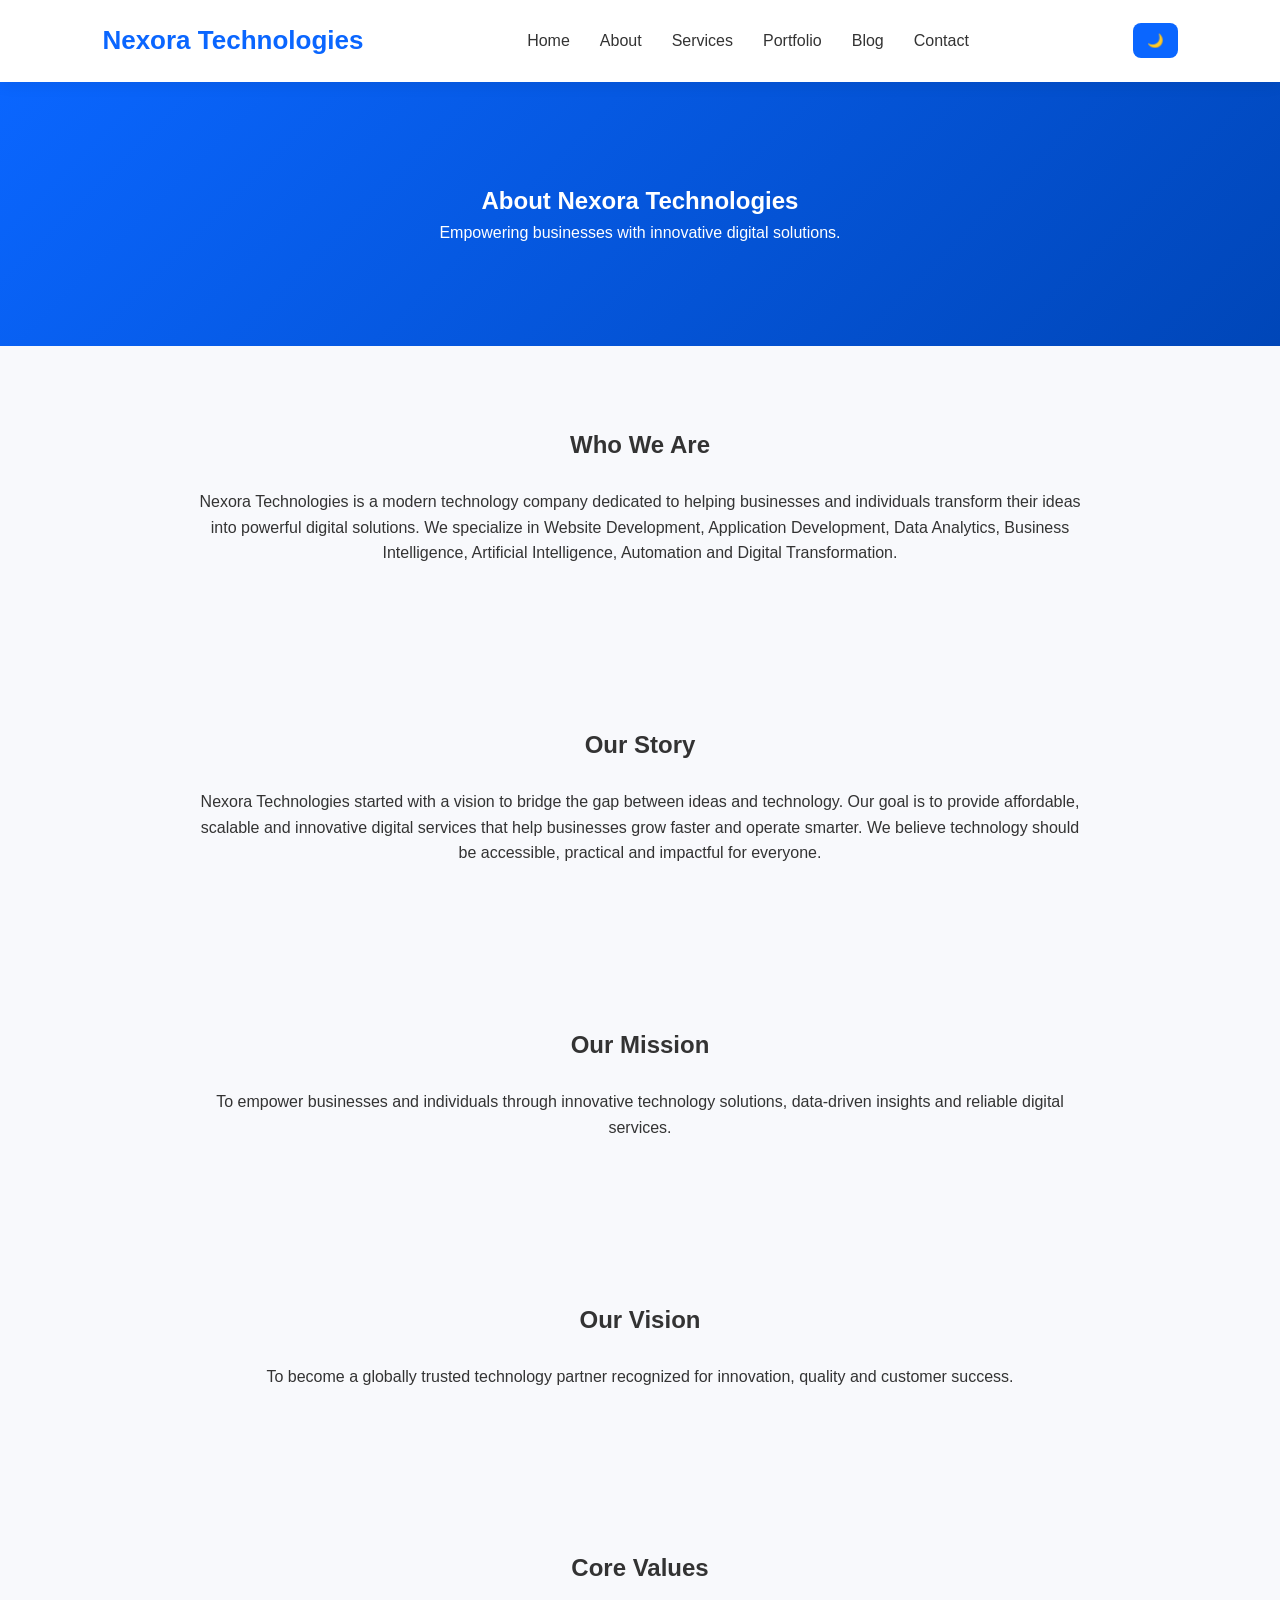
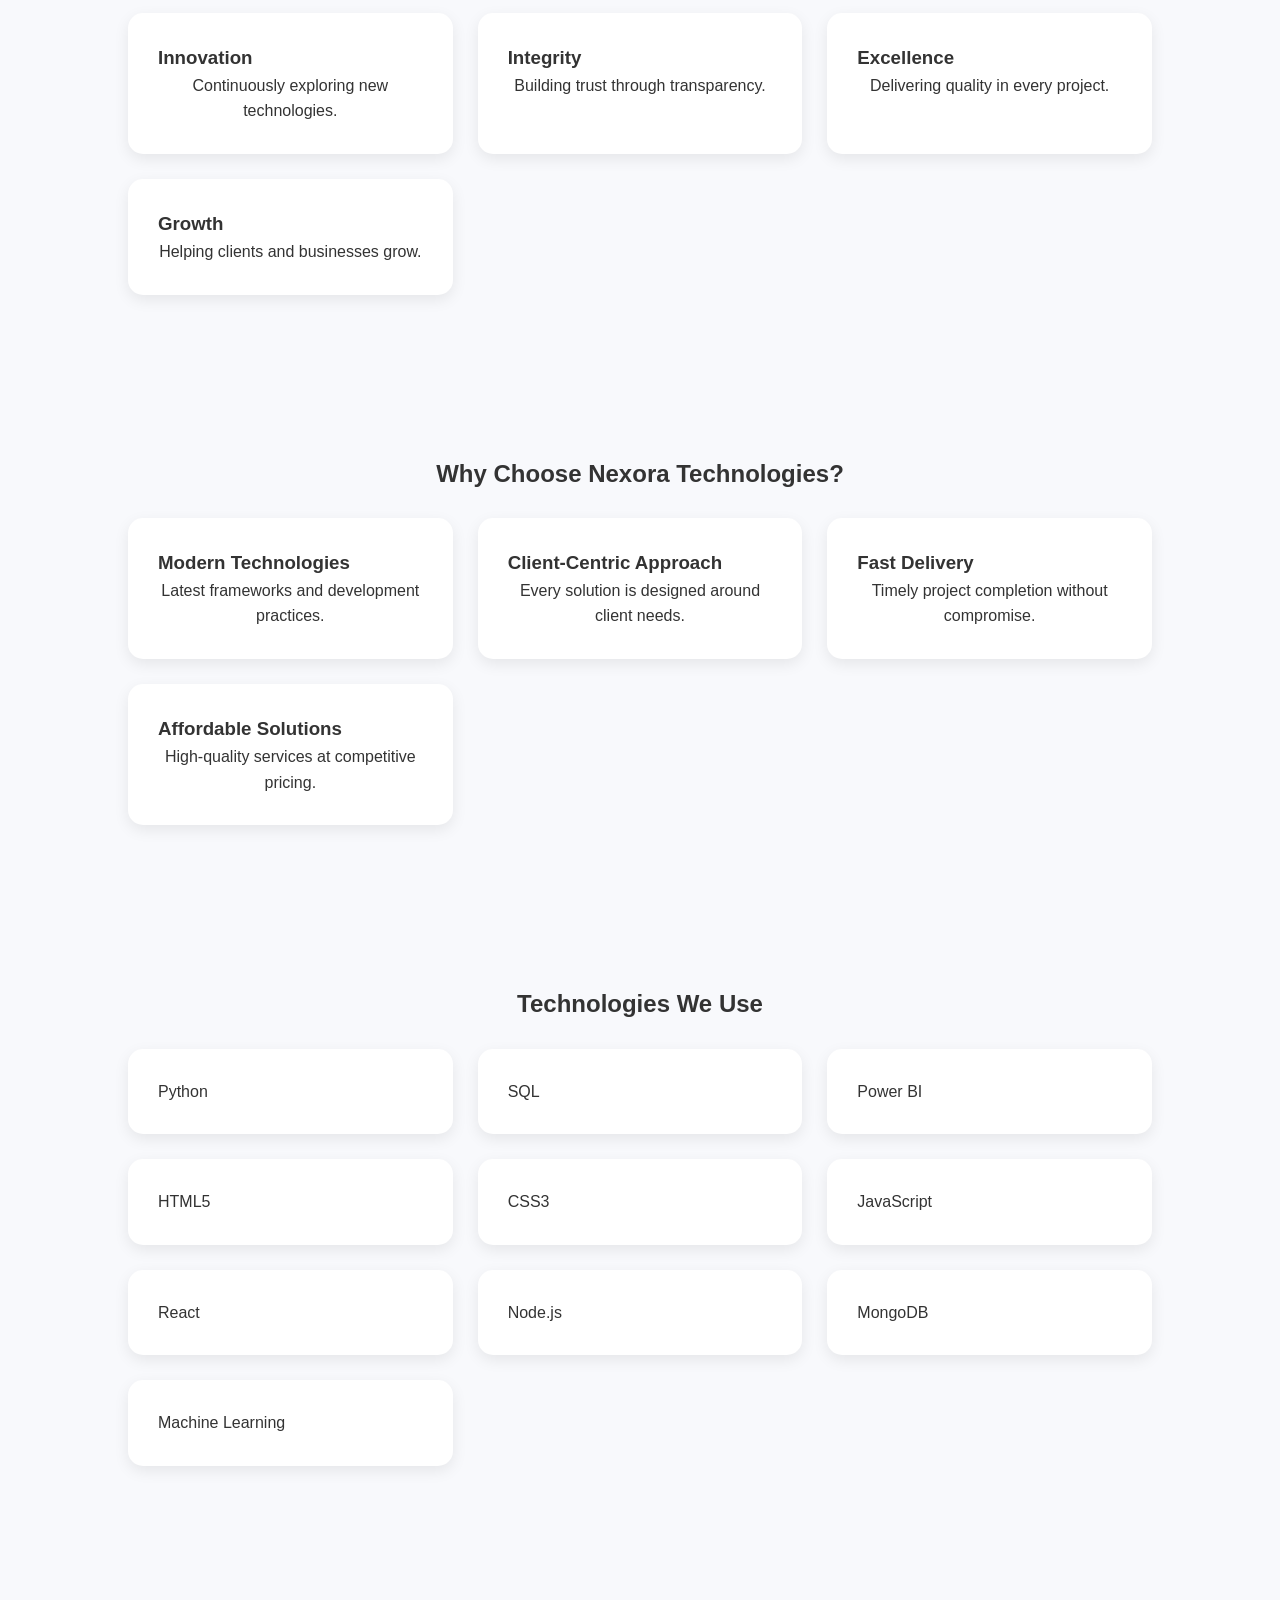
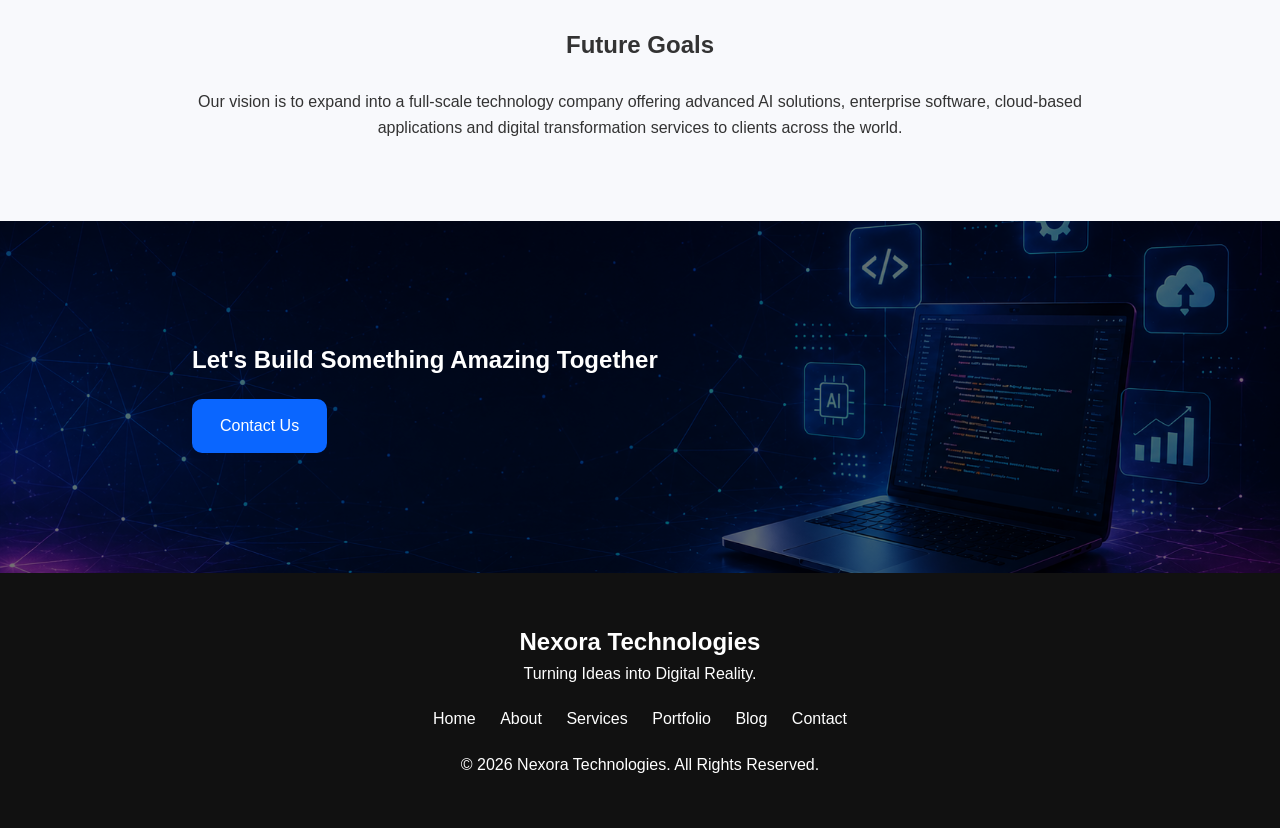
==== about.html @ b654d01b "Initial commit" ====
<!DOCTYPE html>
<html lang="en">

<head>

    <meta charset="UTF-8">

    <meta name="viewport"
        content="width=device-width, initial-scale=1.0">

    <title>
        About Us | Nexora Technologies
    </title>

    <link rel="stylesheet"
        href="style.css">

</head>

<body>

    <!-- HEADER -->

    <header>

        <nav class="navbar">

            <div class="logo">

                <a href="index.html">

                    Nexora Technologies

                </a>

            </div>

            <div class="menu-toggle"
                id="menu-toggle">

                ☰

            </div>

            <ul class="nav-links"
                id="nav-links">

                <li><a href="index.html">Home</a></li>

                <li><a href="about.html">About</a></li>

                <li><a href="services.html">Services</a></li>

                <li><a href="portfolio.html">Portfolio</a></li>

                <li><a href="blog.html">Blog</a></li>

                <li><a href="contact.html">Contact</a></li>

            </ul>

            <button id="dark-mode-toggle">

                🌙

            </button>

        </nav>

    </header>

    <!-- PAGE HERO -->

    <section class="page-hero">

        <h1>

            About Nexora Technologies

        </h1>

        <p>

            Empowering businesses with innovative digital solutions.

        </p>

    </section>

    <!-- WHO WE ARE -->

    <section class="about-section">

        <h2>

            Who We Are

        </h2>

        <p>

            Nexora Technologies is a modern technology company dedicated
            to helping businesses and individuals transform their ideas
            into powerful digital solutions.

            We specialize in Website Development,
            Application Development,
            Data Analytics,
            Business Intelligence,
            Artificial Intelligence,
            Automation and Digital Transformation.

        </p>

    </section>

    <!-- OUR STORY -->

    <section class="about-section">

        <h2>

            Our Story

        </h2>

        <p>

            Nexora Technologies started with a vision to bridge the gap
            between ideas and technology.

            Our goal is to provide affordable,
            scalable and innovative digital services
            that help businesses grow faster
            and operate smarter.

            We believe technology should be accessible,
            practical and impactful for everyone.

        </p>

    </section>

    <!-- MISSION -->

    <section class="about-section">

        <h2>

            Our Mission

        </h2>

        <p>

            To empower businesses and individuals through
            innovative technology solutions,
            data-driven insights and reliable digital services.

        </p>

    </section>

    <!-- VISION -->

    <section class="about-section">

        <h2>

            Our Vision

        </h2>

        <p>

            To become a globally trusted technology partner
            recognized for innovation,
            quality and customer success.

        </p>

    </section>

    <!-- CORE VALUES -->

    <section class="about-section">

        <h2>

            Core Values

        </h2>

        <div class="card-container">

            <div class="card">

                <h3>Innovation</h3>

                <p>
                    Continuously exploring new technologies.
                </p>

            </div>

            <div class="card">

                <h3>Integrity</h3>

                <p>
                    Building trust through transparency.
                </p>

            </div>

            <div class="card">

                <h3>Excellence</h3>

                <p>
                    Delivering quality in every project.
                </p>

            </div>

            <div class="card">

                <h3>Growth</h3>

                <p>
                    Helping clients and businesses grow.
                </p>

            </div>

        </div>

    </section>

    <!-- WHY CHOOSE US -->

    <section class="about-section">

        <h2>

            Why Choose Nexora Technologies?

        </h2>

        <div class="card-container">

            <div class="card">

                <h3>

                    Modern Technologies

                </h3>

                <p>

                    Latest frameworks and development practices.

                </p>

            </div>

            <div class="card">

                <h3>

                    Client-Centric Approach

                </h3>

                <p>

                    Every solution is designed around client needs.

                </p>

            </div>

            <div class="card">

                <h3>

                    Fast Delivery

                </h3>

                <p>

                    Timely project completion without compromise.

                </p>

            </div>

            <div class="card">

                <h3>

                    Affordable Solutions

                </h3>

                <p>

                    High-quality services at competitive pricing.

                </p>

            </div>

        </div>

    </section>

    <!-- TECHNOLOGIES -->

    <section class="about-section">

        <h2>

            Technologies We Use

        </h2>

        <div class="card-container">

            <div class="card">Python</div>

            <div class="card">SQL</div>

            <div class="card">Power BI</div>

            <div class="card">HTML5</div>

            <div class="card">CSS3</div>

            <div class="card">JavaScript</div>

            <div class="card">React</div>

            <div class="card">Node.js</div>

            <div class="card">MongoDB</div>

            <div class="card">Machine Learning</div>

        </div>

    </section>

    <!-- FUTURE GOAL -->

    <section class="about-section">

        <h2>

            Future Goals

        </h2>

        <p>

            Our vision is to expand into a full-scale technology company
            offering advanced AI solutions,
            enterprise software,
            cloud-based applications
            and digital transformation services
            to clients across the world.

        </p>

    </section>

    <!-- CTA -->

    <section class="cta">

        <h2>

            Let's Build Something Amazing Together

        </h2>

        <a href="contact.html"
            class="btn">

            Contact Us

        </a>

    </section>

    <!-- FOOTER -->

    <footer>

        <h2>

            Nexora Technologies

        </h2>

        <p>

            Turning Ideas into Digital Reality.

        </p>

        <div class="footer-links">

            <a href="index.html">Home</a>

            <a href="about.html">About</a>

            <a href="services.html">Services</a>

            <a href="portfolio.html">Portfolio</a>

            <a href="blog.html">Blog</a>

            <a href="contact.html">Contact</a>

        </div>

        <p>

            © 2026 Nexora Technologies.
            All Rights Reserved.

        </p>

    </footer>

    <script src="script.js"></script>

</body>

</html>
---- style.css ----
*{
    margin:0;
    padding:0;
    box-sizing:border-box;
}

html{
    scroll-behavior:smooth;
}

body{
    font-family:'Poppins',sans-serif;
    line-height:1.6;
    background:#f8f9fc;
    color:#333;
    overflow-x:hidden;
}

a{
    text-decoration:none;
}

ul{
    list-style:none;
}

img{
    max-width:100%;
    display:block;
}



.navbar{
    display:flex;
    justify-content:space-between;
    align-items:center;
    padding:20px 8%;
    background:#fff;
    position:sticky;
    top:0;
    z-index:1000;
    box-shadow:0 2px 15px rgba(0,0,0,.08);
}

.logo a{
    font-size:26px;
    font-weight:700;
    color:#0A66FF;
}

.nav-links{
    display:flex;
    gap:30px;
}

.nav-links a{
    color:#333;
    font-weight:500;
    transition:.3s;
}

.nav-links a:hover,
.active-link{
    color:#0A66FF;
}

.menu-toggle{
    display:none;
    font-size:28px;
    cursor:pointer;
}

#dark-mode-toggle{
    border:none;
    background:#0A66FF;
    color:white;
    padding:10px 14px;
    border-radius:8px;
    cursor:pointer;
}



.hero{
    min-height:90vh;
    display:flex;
    justify-content:center;
    align-items:center;
    text-align:center;
    padding:60px 10%;
}

.hero-content{
    max-width:800px;
}

.hero h1{
    font-size:60px;
    margin-bottom:20px;
}

.hero h2{
    color:#0A66FF;
    margin-bottom:20px;
}

.hero p{
    font-size:18px;
    margin-bottom:30px;
}

.hero-buttons{
    display:flex;
    gap:15px;
    justify-content:center;
    flex-wrap:wrap;
}




.btn{
    display:inline-block;
    background:#0A66FF;
    color:white;
    padding:14px 28px;
    border-radius:10px;
    transition:.3s;
}

.btn:hover{
    transform:translateY(-4px);
    box-shadow:0 8px 20px rgba(10,102,255,.3);
}

.secondary{
    background:#222;
}



.card-container{
    display:grid;
    grid-template-columns:
    repeat(auto-fit,minmax(280px,1fr));
    gap:25px;
}

.card{
    background:#fff;
    padding:30px;
    border-radius:15px;
    box-shadow:0 5px 15px rgba(0,0,0,.08);
    transition:.3s;
}

.card:hover{
    transform:translateY(-10px);
}



.services-overview,
.services-section{
    padding:90px 10%;
}

.services-overview h2,
.services-section h2{
    text-align:center;
    margin-bottom:50px;
}



.stats{
    padding:80px 10%;
    display:grid;
    grid-template-columns:
    repeat(auto-fit,minmax(200px,1fr));
    gap:20px;
    text-align:center;
}

.stat-box{
    background:#fff;
    padding:30px;
    border-radius:15px;
}

.stat-box h2{
    font-size:42px;
    color:#0A66FF;
}



.page-hero{
    text-align:center;
    padding:100px 10%;
    background:linear-gradient(
        135deg,
        #0A66FF,
        #0046b8
    );
    color:white;
}




.about-section{
    padding:80px 10%;
}

.about-section h2{
    margin-bottom:25px;
    text-align:center;
}

.about-section p{
    max-width:900px;
    margin:auto;
    text-align:center;
}



.portfolio-section{
    padding:80px 10%;
}

.portfolio-grid{
    display:grid;
    grid-template-columns:
    repeat(auto-fit,minmax(320px,1fr));
    gap:30px;
}

.portfolio-card{
    background:white;
    border-radius:15px;
    padding:25px;
    box-shadow:0 5px 15px rgba(0,0,0,.08);
    transition:.3s;
}

.portfolio-card:hover{
    transform:translateY(-10px);
}

.project-tags span{
    display:inline-block;
    background:#0A66FF;
    color:white;
    padding:6px 12px;
    border-radius:20px;
    margin:5px;
}



.blog-section{
    padding:80px 10%;
}

.blog-grid{
    display:grid;
    grid-template-columns:
    repeat(auto-fit,minmax(300px,1fr));
    gap:25px;
}

.blog-card{
    background:white;
    padding:25px;
    border-radius:15px;
    transition:.3s;
    box-shadow:0 5px 15px rgba(0,0,0,.08);
}

.blog-card:hover{
    transform:translateY(-10px);
}



.testimonials{
    padding:100px 10%;
    text-align:center;
}

.testimonial{
    display:none;
    background:white;
    padding:40px;
    border-radius:15px;
    max-width:800px;
    margin:auto;
}

.testimonial.active{
    display:block;
}




.contact-section{
    padding:80px 10%;
    display:grid;
    grid-template-columns:
    repeat(auto-fit,minmax(350px,1fr));
    gap:40px;
}

.contact-form-container,
.contact-info{
    background:white;
    padding:30px;
    border-radius:15px;
}

#contact-form{
    display:flex;
    flex-direction:column;
    gap:15px;
}

#contact-form input,
#contact-form select,
#contact-form textarea{
    padding:15px;
    border:1px solid #ddd;
    border-radius:10px;
}




.cta{
    padding:120px 10%;
    color:white;

    background-image:url("image/cnt_bg.png");
    background-size:cover;
    background-position:center;
    background-repeat:no-repeat;

    position:relative;
    overflow:hidden;

    display:flex;
    flex-direction:column;
    align-items:flex-start;   /* Text বাম দিকে যাবে */
    justify-content:center;

    padding-left:15%;
}

.cta::before{
    content:"";
    position:absolute;
    top:0;
    left:0;
    width:100%;
    height:100%;
    background:rgba(0,0,0,0.55);
}

.cta h2,
.cta p,
.cta .btn{
    position:relative;
    z-index:1;
    max-width:600px;
}

.cta h2{
    margin-bottom:20px;
    text-align:left;
}

.cta p{
    margin-bottom:30px;
    text-align:left;
}




footer{
    background:#111;
    color:white;
    text-align:center;
    padding:50px 10%;
}

.footer-links{
    margin:20px 0;
}

.footer-links a{
    color:white;
    margin:0 10px;
}



.reveal{
    opacity:0;
    transform:translateY(40px);
    transition:1s;
}

.reveal.active{
    opacity:1;
    transform:translateY(0);
}



body.dark-mode{
    background:#121212;
    color:white;
}

body.dark-mode .navbar,
body.dark-mode .card,
body.dark-mode .portfolio-card,
body.dark-mode .blog-card,
body.dark-mode .contact-form-container,
body.dark-mode .contact-info,
body.dark-mode .stat-box,
body.dark-mode .testimonial{
    background:#1e1e1e;
    color:white;
}

body.dark-mode a{
    color:white;
}



@media(max-width:768px){

    .menu-toggle{
        display:block;
    }

    .nav-links{
        position:fixed;
        top:80px;
        right:-100%;
        width:280px;
        height:100vh;
        background:white;
        flex-direction:column;
        padding:30px;
        transition:.4s;
    }

    .nav-links.active{
        right:0;
    }

    .hero h1{
        font-size:38px;
    }

    .hero h2{
        font-size:24px;
    }

    .hero-buttons{
        flex-direction:column;
    }
}


.footer{
    background:#050816;
    color:white;
    padding:60px 10% 20px;
}

.footer-container{
    display:grid;
    grid-template-columns:repeat(auto-fit,minmax(220px,1fr));
    gap:40px;
}

.footer-box h2,
.footer-box h3{
    margin-bottom:20px;
}

.footer-box p{
    color:#bdbdbd;
    line-height:1.8;
}

.footer-box a{
    display:block;
    color:#bdbdbd;
    text-decoration:none;
    margin-bottom:10px;
    transition:.3s;
}

.footer-box a:hover{
    color:#0A66FF;
    transform:translateX(5px);
}

.social-links{
    margin-top:20px;
}

.social-links a{
    display:inline-block;
    margin-right:15px;
}

.footer hr{
    margin:40px 0 20px;
    border:none;
    height:1px;
    background:#222;
}

.footer-bottom{
    display:flex;
    justify-content:space-between;
    align-items:center;
    flex-wrap:wrap;
    gap:15px;
}

.footer-policy a{
    color:#bdbdbd;
    text-decoration:none;
    margin-left:20px;
}

.footer-policy a:hover{
    color:#0A66FF;
}



.social-links a{
    display:inline-flex;
    justify-content:center;
    align-items:center;
    width:45px;
    height:45px;
    margin-right:10px;
    border-radius:50%;
    background:#111827;
    color:white;
    text-decoration:none;
    font-size:20px;
    transition:0.3s;
}

.social-links a:hover{
    background:#0A66FF;
    transform:translateY(-5px);
}




.footer-bottom{
    display:flex;
    justify-content:space-between;
    align-items:center;
}

.footer-bottom{
    text-align:center;
    margin-top:20px;
}

.footer-policy{
    display:flex;
    justify-content:center;
    align-items:center;
    gap:25px;
    margin-bottom:12px;
}

.footer-policy a{
    color:#bdbdbd;
    text-decoration:none;
}

.footer-policy a:hover{
    color:#0A66FF;
}

.copyright{
    color:#bdbdbd;
    font-size:14px;
    margin:0;
    text-align:center;
}
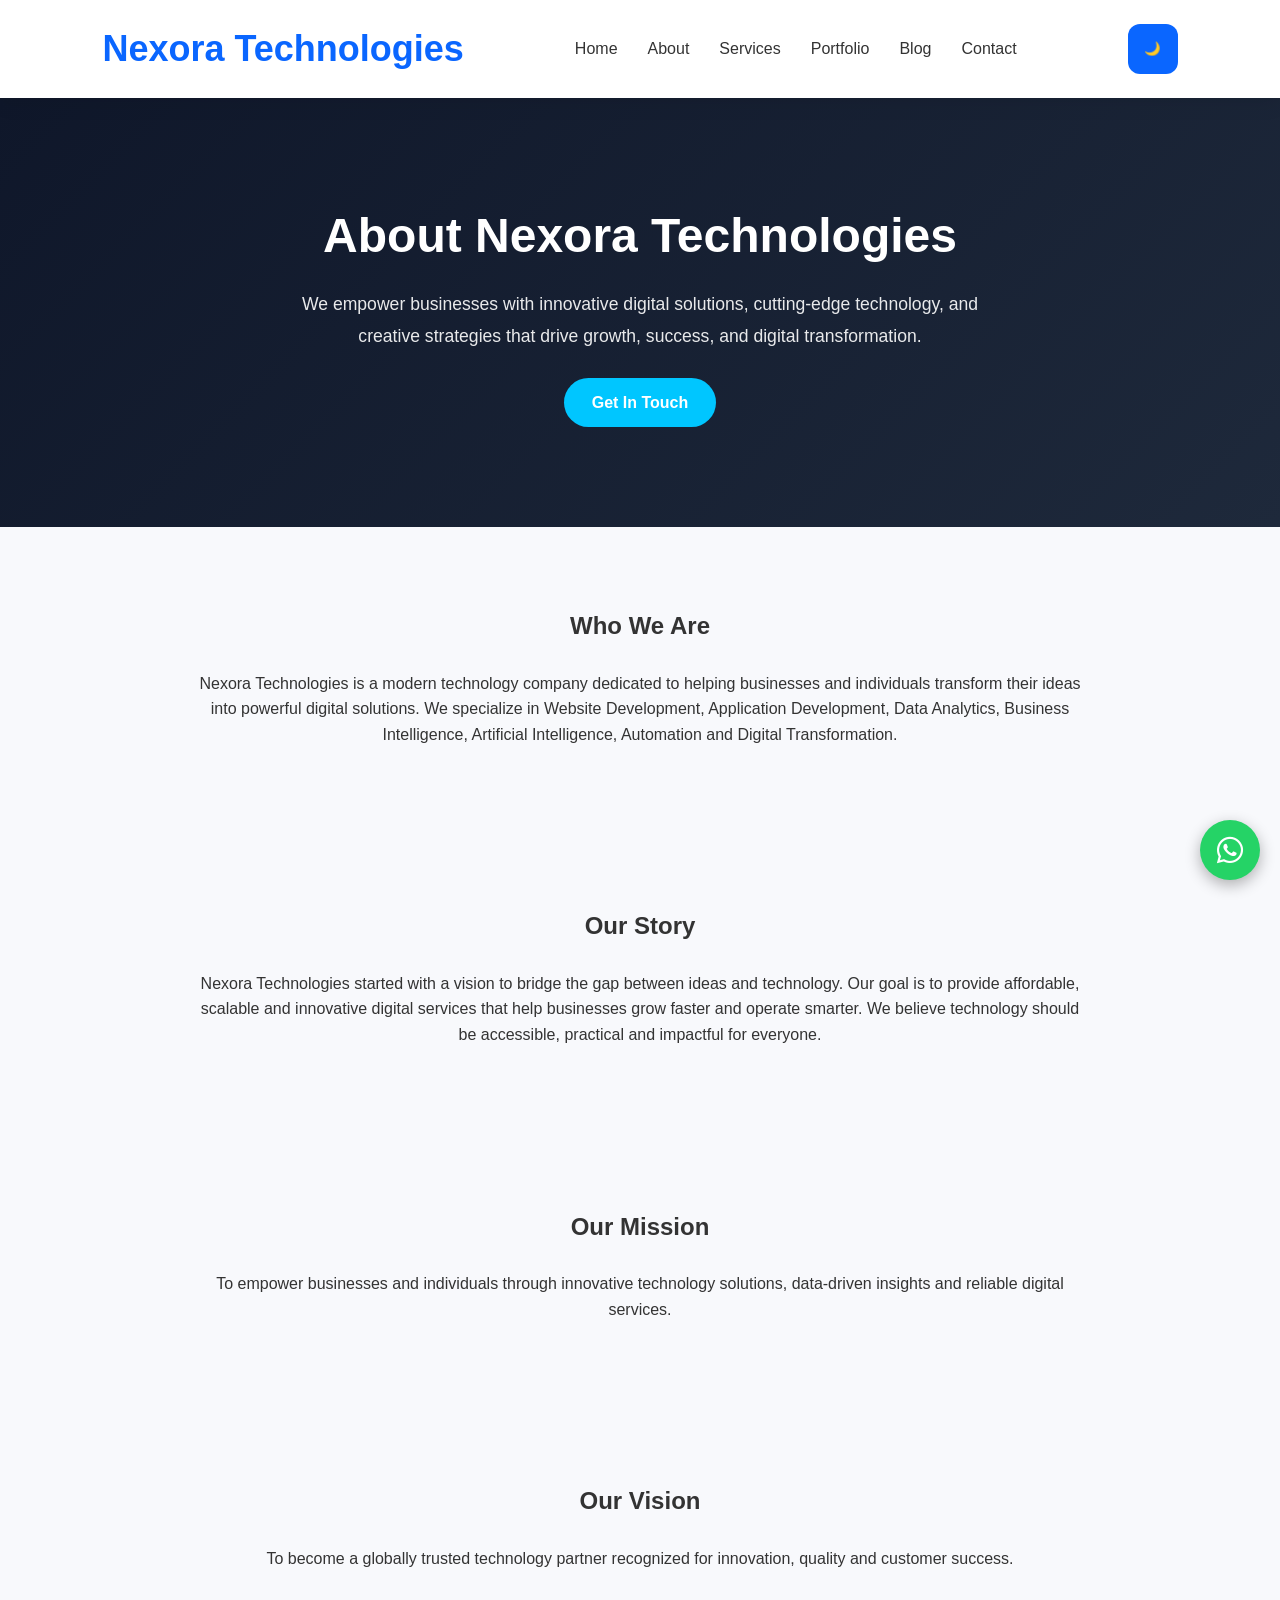
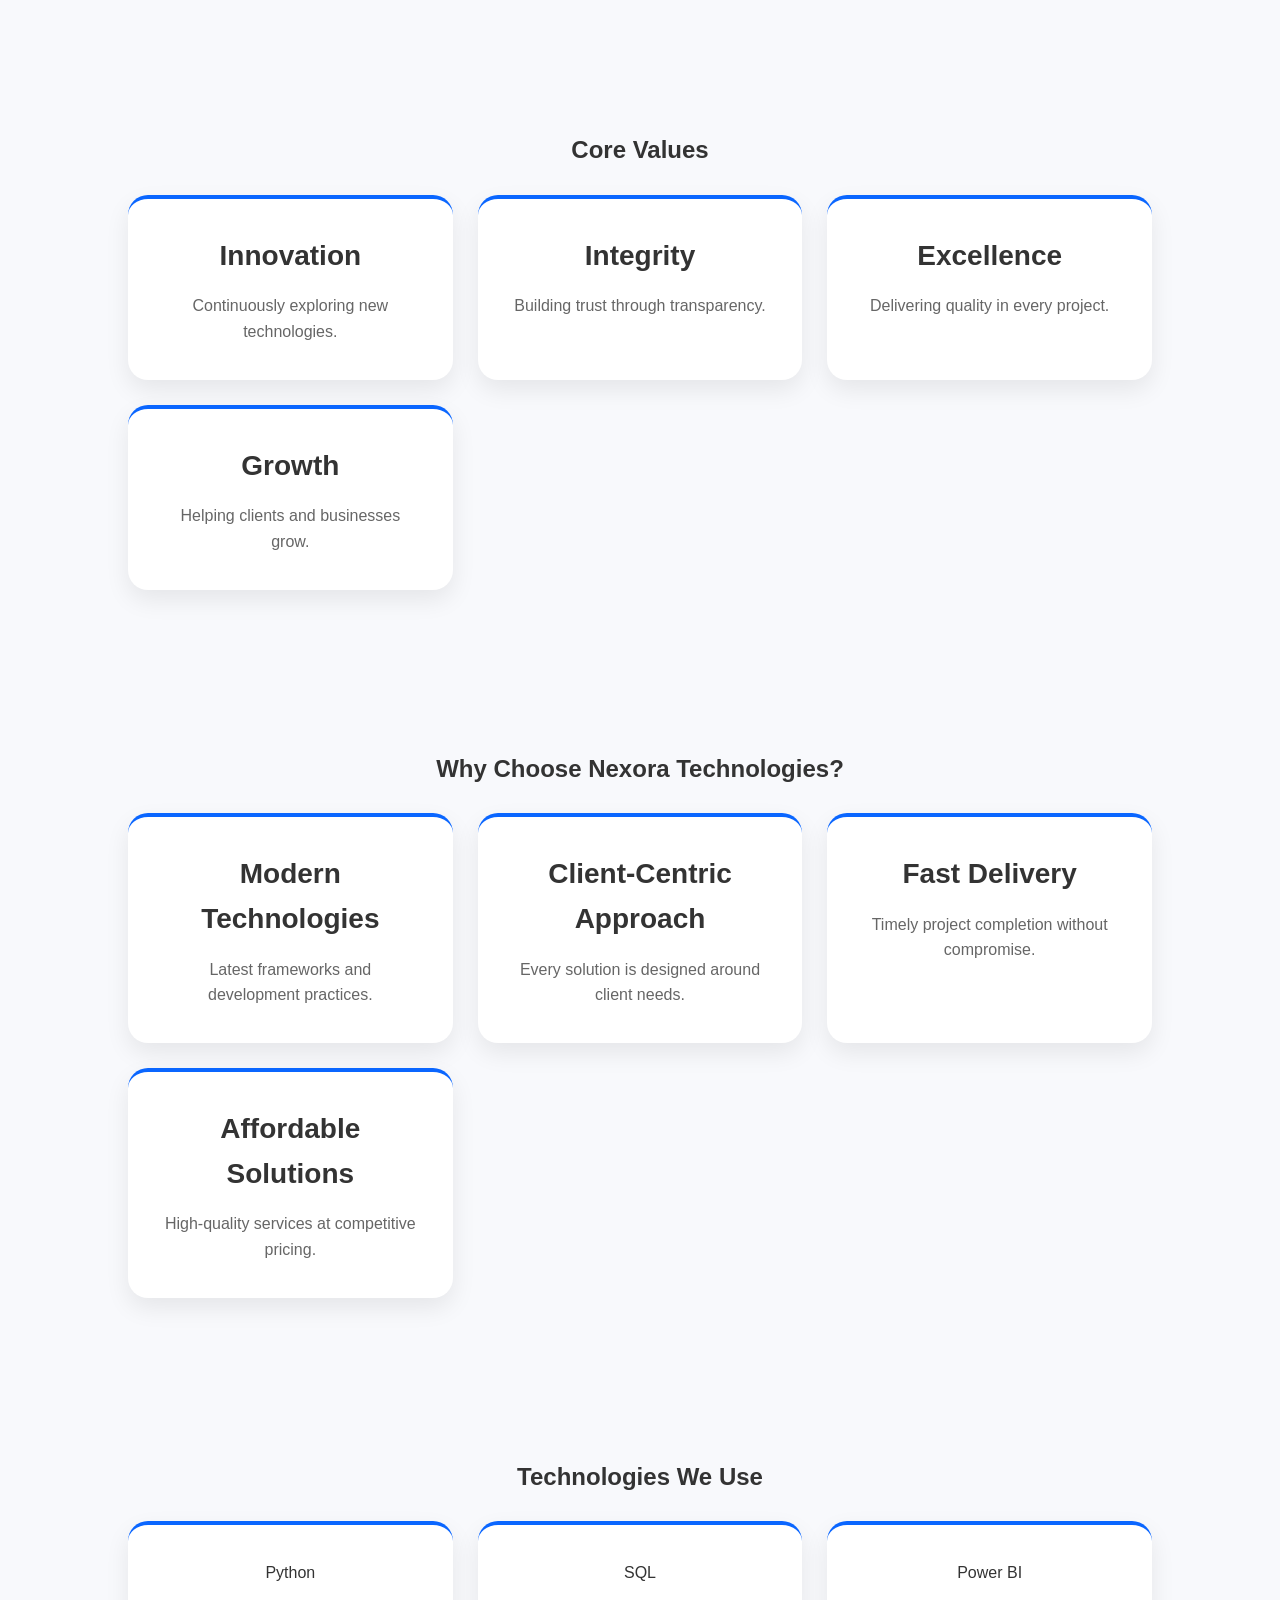
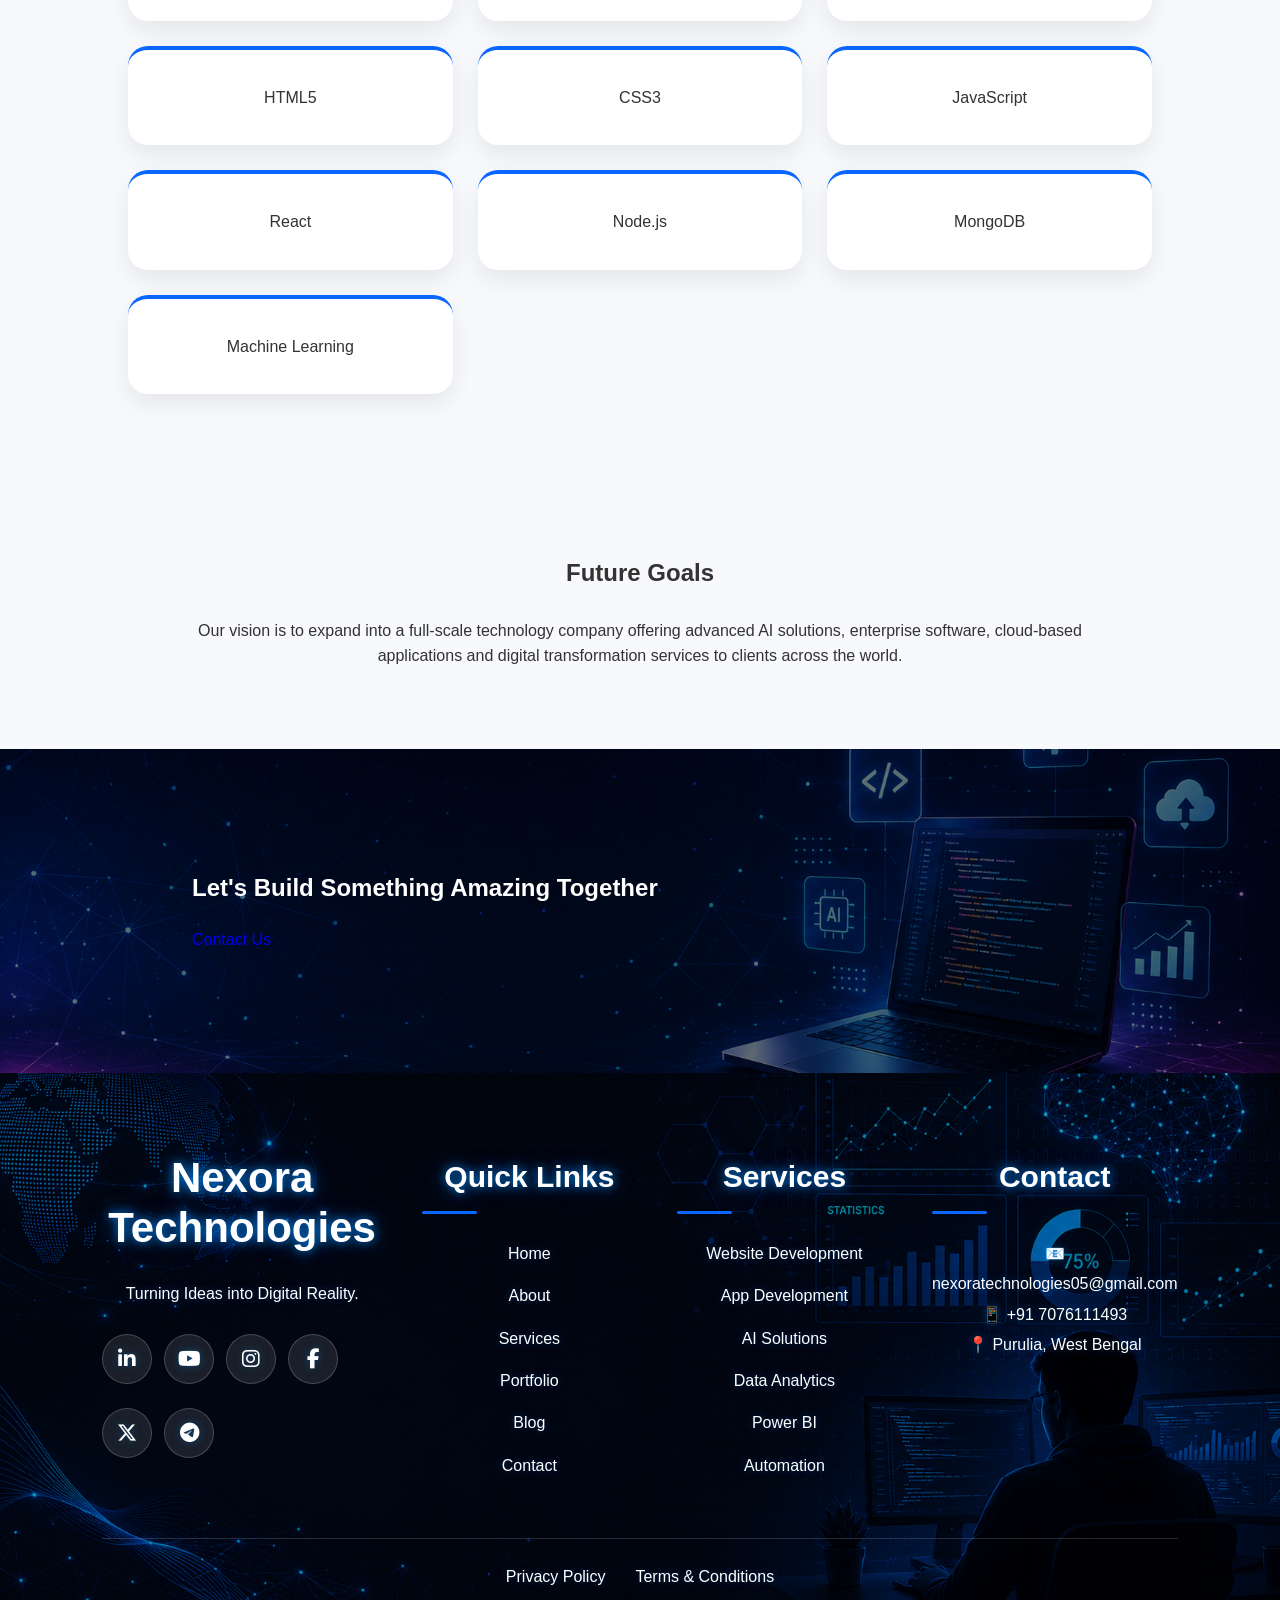
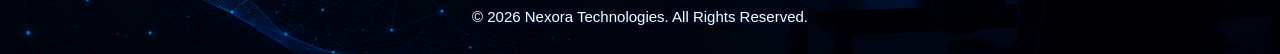
==== commit afa1f7ab: "Add files via upload" ====
--- a/about.html
+++ b/about.html
@@ -1,443 +1,523 @@
-<!DOCTYPE html>
-<html lang="en">
-
-<head>
-
-    <meta charset="UTF-8">
-
-    <meta name="viewport"
-        content="width=device-width, initial-scale=1.0">
-
-    <title>
-        About Us | Nexora Technologies
-    </title>
-
-    <link rel="stylesheet"
-        href="style.css">
-
-</head>
-
-<body>
-
-    <!-- HEADER -->
-
-    <header>
-
-        <nav class="navbar">
-
-            <div class="logo">
-
-                <a href="index.html">
-
-                    Nexora Technologies
-
-                </a>
-
-            </div>
-
-            <div class="menu-toggle"
-                id="menu-toggle">
-
-                ☰
-
-            </div>
-
-            <ul class="nav-links"
-                id="nav-links">
-
-                <li><a href="index.html">Home</a></li>
-
-                <li><a href="about.html">About</a></li>
-
-                <li><a href="services.html">Services</a></li>
-
-                <li><a href="portfolio.html">Portfolio</a></li>
-
-                <li><a href="blog.html">Blog</a></li>
-
-                <li><a href="contact.html">Contact</a></li>
-
-            </ul>
-
-            <button id="dark-mode-toggle">
-
-                🌙
-
-            </button>
-
-        </nav>
-
-    </header>
-
-    <!-- PAGE HERO -->
-
-    <section class="page-hero">
-
-        <h1>
-
-            About Nexora Technologies
-
-        </h1>
-
-        <p>
-
-            Empowering businesses with innovative digital solutions.
-
-        </p>
-
-    </section>
-
-    <!-- WHO WE ARE -->
-
-    <section class="about-section">
-
-        <h2>
-
-            Who We Are
-
-        </h2>
-
-        <p>
-
-            Nexora Technologies is a modern technology company dedicated
-            to helping businesses and individuals transform their ideas
-            into powerful digital solutions.
-
-            We specialize in Website Development,
-            Application Development,
-            Data Analytics,
-            Business Intelligence,
-            Artificial Intelligence,
-            Automation and Digital Transformation.
-
-        </p>
-
-    </section>
-
-    <!-- OUR STORY -->
-
-    <section class="about-section">
-
-        <h2>
-
-            Our Story
-
-        </h2>
-
-        <p>
-
-            Nexora Technologies started with a vision to bridge the gap
-            between ideas and technology.
-
-            Our goal is to provide affordable,
-            scalable and innovative digital services
-            that help businesses grow faster
-            and operate smarter.
-
-            We believe technology should be accessible,
-            practical and impactful for everyone.
-
-        </p>
-
-    </section>
-
-    <!-- MISSION -->
-
-    <section class="about-section">
-
-        <h2>
-
-            Our Mission
-
-        </h2>
-
-        <p>
-
-            To empower businesses and individuals through
-            innovative technology solutions,
-            data-driven insights and reliable digital services.
-
-        </p>
-
-    </section>
-
-    <!-- VISION -->
-
-    <section class="about-section">
-
-        <h2>
-
-            Our Vision
-
-        </h2>
-
-        <p>
-
-            To become a globally trusted technology partner
-            recognized for innovation,
-            quality and customer success.
-
-        </p>
-
-    </section>
-
-    <!-- CORE VALUES -->
-
-    <section class="about-section">
-
-        <h2>
-
-            Core Values
-
-        </h2>
-
-        <div class="card-container">
-
-            <div class="card">
-
-                <h3>Innovation</h3>
-
-                <p>
-                    Continuously exploring new technologies.
-                </p>
-
-            </div>
-
-            <div class="card">
-
-                <h3>Integrity</h3>
-
-                <p>
-                    Building trust through transparency.
-                </p>
-
-            </div>
-
-            <div class="card">
-
-                <h3>Excellence</h3>
-
-                <p>
-                    Delivering quality in every project.
-                </p>
-
-            </div>
-
-            <div class="card">
-
-                <h3>Growth</h3>
-
-                <p>
-                    Helping clients and businesses grow.
-                </p>
-
-            </div>
-
-        </div>
-
-    </section>
-
-    <!-- WHY CHOOSE US -->
-
-    <section class="about-section">
-
-        <h2>
-
-            Why Choose Nexora Technologies?
-
-        </h2>
-
-        <div class="card-container">
-
-            <div class="card">
-
-                <h3>
-
-                    Modern Technologies
-
-                </h3>
-
-                <p>
-
-                    Latest frameworks and development practices.
-
-                </p>
-
-            </div>
-
-            <div class="card">
-
-                <h3>
-
-                    Client-Centric Approach
-
-                </h3>
-
-                <p>
-
-                    Every solution is designed around client needs.
-
-                </p>
-
-            </div>
-
-            <div class="card">
-
-                <h3>
-
-                    Fast Delivery
-
-                </h3>
-
-                <p>
-
-                    Timely project completion without compromise.
-
-                </p>
-
-            </div>
-
-            <div class="card">
-
-                <h3>
-
-                    Affordable Solutions
-
-                </h3>
-
-                <p>
-
-                    High-quality services at competitive pricing.
-
-                </p>
-
-            </div>
-
-        </div>
-
-    </section>
-
-    <!-- TECHNOLOGIES -->
-
-    <section class="about-section">
-
-        <h2>
-
-            Technologies We Use
-
-        </h2>
-
-        <div class="card-container">
-
-            <div class="card">Python</div>
-
-            <div class="card">SQL</div>
-
-            <div class="card">Power BI</div>
-
-            <div class="card">HTML5</div>
-
-            <div class="card">CSS3</div>
-
-            <div class="card">JavaScript</div>
-
-            <div class="card">React</div>
-
-            <div class="card">Node.js</div>
-
-            <div class="card">MongoDB</div>
-
-            <div class="card">Machine Learning</div>
-
-        </div>
-
-    </section>
-
-    <!-- FUTURE GOAL -->
-
-    <section class="about-section">
-
-        <h2>
-
-            Future Goals
-
-        </h2>
-
-        <p>
-
-            Our vision is to expand into a full-scale technology company
-            offering advanced AI solutions,
-            enterprise software,
-            cloud-based applications
-            and digital transformation services
-            to clients across the world.
-
-        </p>
-
-    </section>
-
-    <!-- CTA -->
-
-    <section class="cta">
-
-        <h2>
-
-            Let's Build Something Amazing Together
-
-        </h2>
-
-        <a href="contact.html"
-            class="btn">
-
-            Contact Us
-
-        </a>
-
-    </section>
-
-    <!-- FOOTER -->
-
-    <footer>
-
-        <h2>
-
-            Nexora Technologies
-
-        </h2>
-
-        <p>
-
-            Turning Ideas into Digital Reality.
-
-        </p>
-
-        <div class="footer-links">
-
-            <a href="index.html">Home</a>
-
-            <a href="about.html">About</a>
-
-            <a href="services.html">Services</a>
-
-            <a href="portfolio.html">Portfolio</a>
-
-            <a href="blog.html">Blog</a>
-
-            <a href="contact.html">Contact</a>
-
-        </div>
-
-        <p>
-
-            © 2026 Nexora Technologies.
-            All Rights Reserved.
-
-        </p>
-
-    </footer>
-
-    <script src="script.js"></script>
-
-</body>
-
+<!DOCTYPE html>
+<html lang="en">
+
+<head>
+
+    <meta charset="UTF-8">
+
+    <meta name="viewport"
+        content="width=device-width, initial-scale=1.0">
+
+    <title>
+        About Us | Nexora Technologies
+    </title>
+
+    <link rel="icon" type="favicon.png" href="favicon.png">
+
+    <link rel="stylesheet"
+        href="style.css">
+
+
+    <meta name="description" content="Nexora Technologies - Website Development, App Development, AI Solutions, Data Analytics and Digital Marketing Services.">
+
+    <meta name="keywords" content="Nexora Technologies, Web Development, App Development, AI Solutions, Data Analytics">
+
+<meta name="author" content="Nexora Technologies">
+
+
+<link rel="stylesheet"
+href="https://cdnjs.cloudflare.com/ajax/libs/font-awesome/6.5.1/css/all.min.css">
+
+</head>
+
+<body>
+
+    <!-- HEADER -->
+
+    <header>
+
+        <nav class="navbar">
+
+            <div class="logo">
+
+                <a href="index.html">
+
+                    Nexora Technologies
+
+                </a>
+
+            </div>
+
+            <div class="menu-toggle"
+                id="menu-toggle">
+
+                ☰
+
+            </div>
+
+            <ul class="nav-links"
+                id="nav-links">
+
+                <li><a href="index.html">Home</a></li>
+
+                <li><a href="about.html">About</a></li>
+
+                <li><a href="services.html">Services</a></li>
+
+                <li><a href="portfolio.html">Portfolio</a></li>
+
+                <li><a href="blog.html">Blog</a></li>
+
+                <li><a href="contact.html">Contact</a></li>
+
+            </ul>
+
+            <button id="dark-mode-toggle">
+
+                🌙
+
+            </button>
+
+        </nav>
+
+    </header>
+
+    <!-- PAGE HERO -->
+
+    <section class="page-hero">
+    <div class="hero-content">
+        <h1>About Nexora Technologies</h1>
+
+        <p>
+            We empower businesses with innovative digital solutions,
+            cutting-edge technology, and creative strategies that drive
+            growth, success, and digital transformation.
+        </p>
+
+        <a href="contact.html" class="hero-btn">
+            Get In Touch
+        </a>
+    </div>
+</section>
+
+    <!-- WHO WE ARE -->
+
+    <section class="about-section">
+
+        <h2>
+
+            Who We Are
+
+        </h2>
+
+        <p>
+
+            Nexora Technologies is a modern technology company dedicated
+            to helping businesses and individuals transform their ideas
+            into powerful digital solutions.
+
+            We specialize in Website Development,
+            Application Development,
+            Data Analytics,
+            Business Intelligence,
+            Artificial Intelligence,
+            Automation and Digital Transformation.
+
+        </p>
+
+    </section>
+
+    <!-- OUR STORY -->
+
+    <section class="about-section">
+
+        <h2>
+
+            Our Story
+
+        </h2>
+
+        <p>
+
+            Nexora Technologies started with a vision to bridge the gap
+            between ideas and technology.
+
+            Our goal is to provide affordable,
+            scalable and innovative digital services
+            that help businesses grow faster
+            and operate smarter.
+
+            We believe technology should be accessible,
+            practical and impactful for everyone.
+
+        </p>
+
+    </section>
+
+    <!-- MISSION -->
+
+    <section class="about-section">
+
+        <h2>
+
+            Our Mission
+
+        </h2>
+
+        <p>
+
+            To empower businesses and individuals through
+            innovative technology solutions,
+            data-driven insights and reliable digital services.
+
+        </p>
+
+    </section>
+
+    <!-- VISION -->
+
+    <section class="about-section">
+
+        <h2>
+
+            Our Vision
+
+        </h2>
+
+        <p>
+
+            To become a globally trusted technology partner
+            recognized for innovation,
+            quality and customer success.
+
+        </p>
+
+    </section>
+
+    <!-- CORE VALUES -->
+
+    <section class="about-section">
+
+        <h2>
+
+            Core Values
+
+        </h2>
+
+        <div class="card-container">
+
+            <div class="card">
+
+                <h3>Innovation</h3>
+
+                <p>
+                    Continuously exploring new technologies.
+                </p>
+
+            </div>
+
+            <div class="card">
+
+                <h3>Integrity</h3>
+
+                <p>
+                    Building trust through transparency.
+                </p>
+
+            </div>
+
+            <div class="card">
+
+                <h3>Excellence</h3>
+
+                <p>
+                    Delivering quality in every project.
+                </p>
+
+            </div>
+
+            <div class="card">
+
+                <h3>Growth</h3>
+
+                <p>
+                    Helping clients and businesses grow.
+                </p>
+
+            </div>
+
+        </div>
+
+    </section>
+
+    <!-- WHY CHOOSE US -->
+
+    <section class="about-section">
+
+        <h2>
+
+            Why Choose Nexora Technologies?
+
+        </h2>
+
+        <div class="card-container">
+
+            <div class="card">
+
+                <h3>
+
+                    Modern Technologies
+
+                </h3>
+
+                <p>
+
+                    Latest frameworks and development practices.
+
+                </p>
+
+            </div>
+
+            <div class="card">
+
+                <h3>
+
+                    Client-Centric Approach
+
+                </h3>
+
+                <p>
+
+                    Every solution is designed around client needs.
+
+                </p>
+
+            </div>
+
+            <div class="card">
+
+                <h3>
+
+                    Fast Delivery
+
+                </h3>
+
+                <p>
+
+                    Timely project completion without compromise.
+
+                </p>
+
+            </div>
+
+            <div class="card">
+
+                <h3>
+
+                    Affordable Solutions
+
+                </h3>
+
+                <p>
+
+                    High-quality services at competitive pricing.
+
+                </p>
+
+            </div>
+
+        </div>
+
+    </section>
+
+    <!-- TECHNOLOGIES -->
+
+    <section class="about-section">
+
+        <h2>
+
+            Technologies We Use
+
+        </h2>
+
+        <div class="card-container">
+
+            <div class="card">Python</div>
+
+            <div class="card">SQL</div>
+
+            <div class="card">Power BI</div>
+
+            <div class="card">HTML5</div>
+
+            <div class="card">CSS3</div>
+
+            <div class="card">JavaScript</div>
+
+            <div class="card">React</div>
+
+            <div class="card">Node.js</div>
+
+            <div class="card">MongoDB</div>
+
+            <div class="card">Machine Learning</div>
+
+        </div>
+
+    </section>
+
+    <!-- FUTURE GOAL -->
+
+    <section class="about-section">
+
+        <h2>
+
+            Future Goals
+
+        </h2>
+
+        <p>
+
+            Our vision is to expand into a full-scale technology company
+            offering advanced AI solutions,
+            enterprise software,
+            cloud-based applications
+            and digital transformation services
+            to clients across the world.
+
+        </p>
+
+    </section>
+
+    <!-- CTA -->
+
+    <section class="cta">
+
+        <h2>
+
+            Let's Build Something Amazing Together
+
+        </h2>
+
+        <a href="contact.html"
+            class="btn">
+
+            Contact Us
+
+        </a>
+
+    </section>
+
+    <!-- FOOTER -->
+<footer class="footer">
+
+    <div class="footer-container">
+
+
+
+        
+
+        <!-- Company Info -->
+        <div class="footer-box">
+            <h2>Nexora Technologies</h2>
+
+            <p>
+                Turning Ideas into Digital Reality.
+            </p>
+
+           <div class="social-links">
+
+            <a href="https://www.linkedin.com/in/nexora-technologies-1a2b29413?utm_source=share&utm_campaign=share_via&utm_content=profile&utm_medium=android_app" target="_blank">
+            <i class="fa-brands fa-linkedin-in"></i>
+            </a>
+
+            <a href="https://youtube.com/@nexoratechnologies05?si=Ratn1slFfz5XJZXo" target="_blank">
+            <i class="fa-brands fa-youtube"></i>
+            </a>
+
+            <a href="https://www.instagram.com/nexora_technologies05?igsh=MXhjZWd3NzYxZXh1dw==" target="_blank">
+            <i class="fa-brands fa-instagram"></i>
+            </a>
+
+            <a href="https://www.facebook.com/share/1HNhFh4UVL/" target="_blank">
+            <i class="fa-brands fa-facebook-f"></i>
+            </a>
+
+            <a href="https://x.com/NexoraTech05" target="_blank">
+            <i class="fa-brands fa-x-twitter"></i>
+            </a>
+
+            <a href="https://t.me/nexoratechnologies05" target="_blank">
+            <i class="fa-brands fa-telegram"></i>
+            </a>
+
+            </div>
+        </div>
+
+        <!-- Quick Links -->
+        <div class="footer-box">
+            <h3>Quick Links</h3>
+
+            <a href="index.html">Home</a>
+            <a href="about.html">About</a>
+            <a href="services.html">Services</a>
+            <a href="portfolio.html">Portfolio</a>
+            <a href="blog.html">Blog</a>
+            <a href="contact.html">Contact</a>
+        </div>
+
+        <!-- Services -->
+        <div class="footer-box">
+            <h3>Services</h3>
+
+            <a href="#">Website Development</a>
+            <a href="#">App Development</a>
+            <a href="#">AI Solutions</a>
+            <a href="#">Data Analytics</a>
+            <a href="#">Power BI</a>
+            <a href="#">Automation</a>
+        </div>
+
+        <!-- Contact -->
+        <div class="footer-box">
+            <h3>Contact</h3>
+
+            <p>📧 nexoratechnologies05@gmail.com</p>
+
+            <p>📱 +91 7076111493</p>
+
+            <p>📍 Purulia, West Bengal</p>
+
+        </div>
+
+    </div>
+
+    <hr>
+
+  <div class="footer-bottom">
+
+    <div class="footer-policy">
+        <a href="#">Privacy Policy</a>
+        <a href="#">Terms & Conditions</a>
+    </div>
+
+    <p class="copyright">
+        © 2026 Nexora Technologies. All Rights Reserved.
+    </p>
+
+    </div>
+
+</footer>
+
+<script src="script.js"></script>
+
+
+<a href="https://wa.me/917076111493"
+class="whatsapp-float"
+target="_blank">
+<i class="fa-brands fa-whatsapp"></i>
+</a>
+
+</body>
+
 </html>
--- a/style.css
+++ b/style.css
@@ -1,611 +1,1201 @@
-*{
-    margin:0;
-    padding:0;
-    box-sizing:border-box;
-}
-
-html{
-    scroll-behavior:smooth;
-}
-
-body{
-    font-family:'Poppins',sans-serif;
-    line-height:1.6;
-    background:#f8f9fc;
-    color:#333;
-    overflow-x:hidden;
-}
-
-a{
-    text-decoration:none;
-}
-
-ul{
-    list-style:none;
-}
-
-img{
-    max-width:100%;
-    display:block;
-}
-
-
-
-.navbar{
-    display:flex;
-    justify-content:space-between;
-    align-items:center;
-    padding:20px 8%;
-    background:#fff;
-    position:sticky;
-    top:0;
-    z-index:1000;
-    box-shadow:0 2px 15px rgba(0,0,0,.08);
-}
-
-.logo a{
-    font-size:26px;
-    font-weight:700;
-    color:#0A66FF;
-}
-
-.nav-links{
-    display:flex;
-    gap:30px;
-}
-
-.nav-links a{
-    color:#333;
-    font-weight:500;
-    transition:.3s;
-}
-
-.nav-links a:hover,
-.active-link{
-    color:#0A66FF;
-}
-
-.menu-toggle{
-    display:none;
-    font-size:28px;
-    cursor:pointer;
-}
-
-#dark-mode-toggle{
-    border:none;
-    background:#0A66FF;
-    color:white;
-    padding:10px 14px;
-    border-radius:8px;
-    cursor:pointer;
-}
-
-
-
-.hero{
-    min-height:90vh;
-    display:flex;
-    justify-content:center;
-    align-items:center;
-    text-align:center;
-    padding:60px 10%;
-}
-
-.hero-content{
-    max-width:800px;
-}
-
-.hero h1{
-    font-size:60px;
-    margin-bottom:20px;
-}
-
-.hero h2{
-    color:#0A66FF;
-    margin-bottom:20px;
-}
-
-.hero p{
-    font-size:18px;
-    margin-bottom:30px;
-}
-
-.hero-buttons{
-    display:flex;
-    gap:15px;
-    justify-content:center;
-    flex-wrap:wrap;
-}
-
-
-
-
-.btn{
-    display:inline-block;
-    background:#0A66FF;
-    color:white;
-    padding:14px 28px;
-    border-radius:10px;
-    transition:.3s;
-}
-
-.btn:hover{
-    transform:translateY(-4px);
-    box-shadow:0 8px 20px rgba(10,102,255,.3);
-}
-
-.secondary{
-    background:#222;
-}
-
-
-
-.card-container{
-    display:grid;
-    grid-template-columns:
-    repeat(auto-fit,minmax(280px,1fr));
-    gap:25px;
-}
-
-.card{
-    background:#fff;
-    padding:30px;
-    border-radius:15px;
-    box-shadow:0 5px 15px rgba(0,0,0,.08);
-    transition:.3s;
-}
-
-.card:hover{
-    transform:translateY(-10px);
-}
-
-
-
-.services-overview,
-.services-section{
-    padding:90px 10%;
-}
-
-.services-overview h2,
-.services-section h2{
-    text-align:center;
-    margin-bottom:50px;
-}
-
-
-
-.stats{
-    padding:80px 10%;
-    display:grid;
-    grid-template-columns:
-    repeat(auto-fit,minmax(200px,1fr));
-    gap:20px;
-    text-align:center;
-}
-
-.stat-box{
-    background:#fff;
-    padding:30px;
-    border-radius:15px;
-}
-
-.stat-box h2{
-    font-size:42px;
-    color:#0A66FF;
-}
-
-
-
-.page-hero{
-    text-align:center;
-    padding:100px 10%;
-    background:linear-gradient(
-        135deg,
-        #0A66FF,
-        #0046b8
-    );
-    color:white;
-}
-
-
-
-
-.about-section{
-    padding:80px 10%;
-}
-
-.about-section h2{
-    margin-bottom:25px;
-    text-align:center;
-}
-
-.about-section p{
-    max-width:900px;
-    margin:auto;
-    text-align:center;
-}
-
-
-
-.portfolio-section{
-    padding:80px 10%;
-}
-
-.portfolio-grid{
-    display:grid;
-    grid-template-columns:
-    repeat(auto-fit,minmax(320px,1fr));
-    gap:30px;
-}
-
-.portfolio-card{
-    background:white;
-    border-radius:15px;
-    padding:25px;
-    box-shadow:0 5px 15px rgba(0,0,0,.08);
-    transition:.3s;
-}
-
-.portfolio-card:hover{
-    transform:translateY(-10px);
-}
-
-.project-tags span{
-    display:inline-block;
-    background:#0A66FF;
-    color:white;
-    padding:6px 12px;
-    border-radius:20px;
-    margin:5px;
-}
-
-
-
-.blog-section{
-    padding:80px 10%;
-}
-
-.blog-grid{
-    display:grid;
-    grid-template-columns:
-    repeat(auto-fit,minmax(300px,1fr));
-    gap:25px;
-}
-
-.blog-card{
-    background:white;
-    padding:25px;
-    border-radius:15px;
-    transition:.3s;
-    box-shadow:0 5px 15px rgba(0,0,0,.08);
-}
-
-.blog-card:hover{
-    transform:translateY(-10px);
-}
-
-
-
-.testimonials{
-    padding:100px 10%;
-    text-align:center;
-}
-
-.testimonial{
-    display:none;
-    background:white;
-    padding:40px;
-    border-radius:15px;
-    max-width:800px;
-    margin:auto;
-}
-
-.testimonial.active{
-    display:block;
-}
-
-
-
-
-.contact-section{
-    padding:80px 10%;
-    display:grid;
-    grid-template-columns:
-    repeat(auto-fit,minmax(350px,1fr));
-    gap:40px;
-}
-
-.contact-form-container,
-.contact-info{
-    background:white;
-    padding:30px;
-    border-radius:15px;
-}
-
-#contact-form{
-    display:flex;
-    flex-direction:column;
-    gap:15px;
-}
-
-#contact-form input,
-#contact-form select,
-#contact-form textarea{
-    padding:15px;
-    border:1px solid #ddd;
-    border-radius:10px;
-}
-
-
-
-
-.cta{
-    padding:120px 10%;
-    color:white;
-
-    background-image:url("image/cnt_bg.png");
-    background-size:cover;
-    background-position:center;
-    background-repeat:no-repeat;
-
-    position:relative;
-    overflow:hidden;
-
-    display:flex;
-    flex-direction:column;
-    align-items:flex-start;   /* Text বাম দিকে যাবে */
-    justify-content:center;
-
-    padding-left:15%;
-}
-
-.cta::before{
-    content:"";
-    position:absolute;
-    top:0;
-    left:0;
-    width:100%;
-    height:100%;
-    background:rgba(0,0,0,0.55);
-}
-
-.cta h2,
-.cta p,
-.cta .btn{
-    position:relative;
-    z-index:1;
-    max-width:600px;
-}
-
-.cta h2{
-    margin-bottom:20px;
-    text-align:left;
-}
-
-.cta p{
-    margin-bottom:30px;
-    text-align:left;
-}
-
-
-
-
-footer{
-    background:#111;
-    color:white;
-    text-align:center;
-    padding:50px 10%;
-}
-
-.footer-links{
-    margin:20px 0;
-}
-
-.footer-links a{
-    color:white;
-    margin:0 10px;
-}
-
-
-
-.reveal{
-    opacity:0;
-    transform:translateY(40px);
-    transition:1s;
-}
-
-.reveal.active{
-    opacity:1;
-    transform:translateY(0);
-}
-
-
-
-body.dark-mode{
-    background:#121212;
-    color:white;
-}
-
-body.dark-mode .navbar,
-body.dark-mode .card,
-body.dark-mode .portfolio-card,
-body.dark-mode .blog-card,
-body.dark-mode .contact-form-container,
-body.dark-mode .contact-info,
-body.dark-mode .stat-box,
-body.dark-mode .testimonial{
-    background:#1e1e1e;
-    color:white;
-}
-
-body.dark-mode a{
-    color:white;
-}
-
-
-
-@media(max-width:768px){
-
-    .menu-toggle{
-        display:block;
-    }
-
-    .nav-links{
-        position:fixed;
-        top:80px;
-        right:-100%;
-        width:280px;
-        height:100vh;
-        background:white;
-        flex-direction:column;
-        padding:30px;
-        transition:.4s;
-    }
-
-    .nav-links.active{
-        right:0;
-    }
-
-    .hero h1{
-        font-size:38px;
-    }
-
-    .hero h2{
-        font-size:24px;
-    }
-
-    .hero-buttons{
-        flex-direction:column;
-    }
-}
-
-
-.footer{
-    background:#050816;
-    color:white;
-    padding:60px 10% 20px;
-}
-
-.footer-container{
-    display:grid;
-    grid-template-columns:repeat(auto-fit,minmax(220px,1fr));
-    gap:40px;
-}
-
-.footer-box h2,
-.footer-box h3{
-    margin-bottom:20px;
-}
-
-.footer-box p{
-    color:#bdbdbd;
-    line-height:1.8;
-}
-
-.footer-box a{
-    display:block;
-    color:#bdbdbd;
-    text-decoration:none;
-    margin-bottom:10px;
-    transition:.3s;
-}
-
-.footer-box a:hover{
-    color:#0A66FF;
-    transform:translateX(5px);
-}
-
-.social-links{
-    margin-top:20px;
-}
-
-.social-links a{
-    display:inline-block;
-    margin-right:15px;
-}
-
-.footer hr{
-    margin:40px 0 20px;
-    border:none;
-    height:1px;
-    background:#222;
-}
-
-.footer-bottom{
-    display:flex;
-    justify-content:space-between;
-    align-items:center;
-    flex-wrap:wrap;
-    gap:15px;
-}
-
-.footer-policy a{
-    color:#bdbdbd;
-    text-decoration:none;
-    margin-left:20px;
-}
-
-.footer-policy a:hover{
-    color:#0A66FF;
-}
-
-
-
-.social-links a{
-    display:inline-flex;
-    justify-content:center;
-    align-items:center;
-    width:45px;
-    height:45px;
-    margin-right:10px;
-    border-radius:50%;
-    background:#111827;
-    color:white;
-    text-decoration:none;
-    font-size:20px;
-    transition:0.3s;
-}
-
-.social-links a:hover{
-    background:#0A66FF;
-    transform:translateY(-5px);
-}
-
-
-
-
-.footer-bottom{
-    display:flex;
-    justify-content:space-between;
-    align-items:center;
-}
-
-.footer-bottom{
-    text-align:center;
-    margin-top:20px;
-}
-
-.footer-policy{
-    display:flex;
-    justify-content:center;
-    align-items:center;
-    gap:25px;
-    margin-bottom:12px;
-}
-
-.footer-policy a{
-    color:#bdbdbd;
-    text-decoration:none;
-}
-
-.footer-policy a:hover{
-    color:#0A66FF;
-}
-
-.copyright{
-    color:#bdbdbd;
-    font-size:14px;
-    margin:0;
-    text-align:center;
-}
-
+*{
+    margin:0;
+    padding:0;
+    box-sizing:border-box;
+}
+
+html{
+    scroll-behavior:smooth;
+}
+
+body{
+    font-family:'Poppins',sans-serif;
+    line-height:1.6;
+    background:#f8f9fc;
+    color:#333;
+    overflow-x:hidden;
+}
+
+a{
+    text-decoration:none;
+}
+
+ul{
+    list-style:none;
+}
+
+img{
+    max-width:100%;
+    display:block;
+}
+
+
+
+.navbar{
+    display:flex;
+    justify-content:space-between;
+    align-items:center;
+    padding:20px 8%;
+    background:#fff;
+    position:sticky;
+    top:0;
+    z-index:1000;
+    box-shadow:0 2px 15px rgba(0,0,0,.08);
+}
+
+.logo a{
+    font-size:26px;
+    font-weight:700;
+    color:#0A66FF;
+}
+
+.nav-links{
+    display:flex;
+    gap:30px;
+}
+
+.nav-links a{
+    color:#333;
+    font-weight:500;
+    transition:.3s;
+}
+
+.nav-links a:hover,
+.active-link{
+    color:#0A66FF;
+}
+
+.menu-toggle{
+    display:none;
+    font-size:28px;
+    cursor:pointer;
+}
+
+#dark-mode-toggle{
+    border:none;
+    background:#0A66FF;
+    color:white;
+    padding:10px 14px;
+    border-radius:8px;
+    cursor:pointer;
+}
+
+
+
+.hero{
+    min-height:100vh;
+    display:flex;
+    justify-content:center;
+    align-items:center;
+    text-align:center;
+    padding:0 10%;
+
+    background:
+    linear-gradient(
+    rgba(0,0,0,.75),
+    rgba(0,0,0,.75)),
+    url("image/hero-bg.jpg");
+
+    background-size:cover;
+    background-position:center;
+
+    color:white;
+}
+
+.hero h1{
+    font-size:72px;
+    font-weight:700;
+    margin-bottom:20px;
+    color:#fff;
+}
+
+.hero h2{
+    font-size:38px;
+    color:#0A66FF;
+}
+
+.hero p{
+    font-size:22px;
+    color:#ddd;
+    margin-bottom:35px;
+}
+
+
+.hero-buttons{
+    display:flex;
+    justify-content:center;
+    gap:20px;
+    margin-top:40px;
+}
+
+.hero-buttons .btn{
+    padding:16px 38px;
+    border-radius:12px;
+    text-decoration:none;
+    font-size:18px;
+    font-weight:600;
+    transition:all .3s ease;
+}
+
+/* Get Started */
+.hero-buttons .btn{
+    background:#0A66FF;
+    color:#fff;
+    box-shadow:0 8px 25px rgba(10,102,255,.35);
+}
+
+.hero-buttons .btn:hover{
+    transform:translateY(-5px);
+    box-shadow:0 15px 35px rgba(10,102,255,.5);
+}
+
+/* View Portfolio */
+.hero-buttons .secondary{
+    background:transparent;
+    color:#fff;
+    border:2px solid #fff;
+}
+
+.hero-buttons .secondary:hover{
+    background:#fff;
+    color:#0A66FF;
+}
+
+
+
+
+.card-container{
+    display:grid;
+    grid-template-columns:
+    repeat(auto-fit,minmax(280px,1fr));
+    gap:25px;
+}
+
+.card{
+    background:#fff;
+    padding:30px;
+    border-radius:15px;
+    box-shadow:0 5px 15px rgba(0,0,0,.08);
+    transition:.3s;
+}
+
+.card:hover{
+    transform:translateY(-10px);
+}
+
+
+
+.services-overview,
+.services-section{
+    padding:90px 10%;
+}
+
+.services-overview h2,
+.services-section h2{
+    text-align:center;
+    margin-bottom:50px;
+}
+
+
+
+.stats{
+    padding:80px 10%;
+    display:grid;
+    grid-template-columns:
+    repeat(auto-fit,minmax(200px,1fr));
+    gap:20px;
+    text-align:center;
+}
+
+.stat-box{
+    background:#fff;
+    padding:30px;
+    border-radius:15px;
+}
+
+.stat-box h2{
+    font-size:42px;
+    color:#0A66FF;
+}
+
+
+
+.page-hero{
+    text-align:center;
+    padding:100px 10%;
+    background:linear-gradient(
+        135deg,
+        #0A66FF,
+        #0046b8
+    );
+    color:white;
+}
+
+
+
+
+.about-section{
+    padding:80px 10%;
+}
+
+.about-section h2{
+    margin-bottom:25px;
+    text-align:center;
+}
+
+.about-section p{
+    max-width:900px;
+    margin:auto;
+    text-align:center;
+}
+
+
+
+.portfolio-section{
+    padding:80px 10%;
+}
+
+.portfolio-grid{
+    display:grid;
+    grid-template-columns:
+    repeat(auto-fit,minmax(320px,1fr));
+    gap:30px;
+}
+
+.portfolio-card{
+    background:white;
+    border-radius:15px;
+    padding:25px;
+    box-shadow:0 5px 15px rgba(0,0,0,.08);
+    transition:.3s;
+}
+
+.portfolio-card:hover{
+    transform:translateY(-10px);
+}
+
+.project-tags span{
+    display:inline-block;
+    background:#0A66FF;
+    color:white;
+    padding:6px 12px;
+    border-radius:20px;
+    margin:5px;
+}
+
+
+
+.blog-section{
+    padding:80px 10%;
+}
+
+.blog-grid{
+    display:grid;
+    grid-template-columns:
+    repeat(auto-fit,minmax(300px,1fr));
+    gap:25px;
+}
+
+.blog-card{
+    background:white;
+    padding:25px;
+    border-radius:15px;
+    transition:.3s;
+    box-shadow:0 5px 15px rgba(0,0,0,.08);
+}
+
+.blog-card:hover{
+    transform:translateY(-10px);
+}
+
+
+
+.testimonials{
+    padding:100px 10%;
+    text-align:center;
+}
+
+.testimonial{
+    display:none;
+    background:white;
+    padding:40px;
+    border-radius:15px;
+    max-width:800px;
+    margin:auto;
+}
+
+.testimonial.active{
+    display:block;
+}
+
+
+
+
+.contact-section{
+    padding:80px 10%;
+    display:grid;
+    grid-template-columns:
+    repeat(auto-fit,minmax(350px,1fr));
+    gap:40px;
+}
+
+.contact-form-container,
+.contact-info{
+    background:white;
+    padding:30px;
+    border-radius:15px;
+}
+
+#contact-form{
+    display:flex;
+    flex-direction:column;
+    gap:15px;
+}
+
+#contact-form input,
+#contact-form select,
+#contact-form textarea{
+    padding:15px;
+    border:1px solid #ddd;
+    border-radius:10px;
+}
+
+
+
+
+.cta{
+    padding:120px 10%;
+    color:white;
+
+    background-image:url("image/cnt_bg.png");
+    background-size:cover;
+    background-position:center;
+    background-repeat:no-repeat;
+
+    position:relative;
+    overflow:hidden;
+
+    display:flex;
+    flex-direction:column;
+    align-items:flex-start;   /* Text বাম দিকে যাবে */
+    justify-content:center;
+
+    padding-left:15%;
+}
+
+.cta::before{
+    content:"";
+    position:absolute;
+    top:0;
+    left:0;
+    width:100%;
+    height:100%;
+    background:rgba(0,0,0,0.55);
+}
+
+.cta h2,
+.cta p,
+.cta .btn{
+    position:relative;
+    z-index:1;
+    max-width:600px;
+}
+
+.cta h2{
+    margin-bottom:20px;
+    text-align:left;
+}
+
+.cta p{
+    margin-bottom:30px;
+    text-align:left;
+}
+
+
+
+
+footer{
+    background:#111;
+    color:white;
+    text-align:center;
+    padding:50px 10%;
+}
+
+.footer-links{
+    margin:20px 0;
+}
+
+.footer-links a{
+    color:white;
+    margin:0 10px;
+}
+
+
+
+.reveal{
+    opacity:0;
+    transform:translateY(40px);
+    transition:1s;
+}
+
+.reveal.active{
+    opacity:1;
+    transform:translateY(0);
+}
+
+
+
+body.dark-mode{
+    background:#121212;
+    color:white;
+}
+
+body.dark-mode .navbar,
+body.dark-mode .card,
+body.dark-mode .portfolio-card,
+body.dark-mode .blog-card,
+body.dark-mode .contact-form-container,
+body.dark-mode .contact-info,
+body.dark-mode .stat-box,
+body.dark-mode .testimonial{
+    background:#1e1e1e;
+    color:white;
+}
+
+body.dark-mode a{
+    color:white;
+}
+
+
+
+@media(max-width:768px){
+
+    .menu-toggle{
+        display:block;
+    }
+
+    .nav-links{
+        position:fixed;
+        top:80px;
+        right:-100%;
+        width:280px;
+        height:100vh;
+        background:white;
+        flex-direction:column;
+        padding:30px;
+        transition:.4s;
+    }
+
+    .nav-links.active{
+        right:0;
+    }
+
+    .hero h1{
+        font-size:38px;
+    }
+
+    .hero h2{
+        font-size:24px;
+    }
+
+    .hero-buttons{
+        flex-direction:column;
+    }
+}
+
+
+/* ==========================
+   FOOTER
+========================== */
+
+.footer{
+    position:relative;
+    background:url("footer.png");
+    background-size:110%;
+    background-position:center;
+    background-repeat:no-repeat;
+    color:#fff;
+    padding:80px 8% 25px;
+    overflow:hidden;
+}
+
+.footer::before{
+    content:"";
+    position:absolute;
+    inset:0;
+    background:rgba(0,0,0,0.35);
+    z-index:1;
+}
+
+.footer-container,
+.footer-bottom,
+.footer hr{
+    position:relative;
+    z-index:2;
+}
+
+/* ==========================
+   GRID
+========================== */
+
+.footer-container{
+    display:grid;
+    grid-template-columns:1.3fr 1fr 1fr 1fr;
+    gap:40px;
+    align-items:start;
+}
+
+/* ==========================
+   HEADINGS
+========================== */
+
+.footer-box h2{
+    font-size:42px;
+    line-height:1.2;
+    margin-bottom:25px;
+    color:#fff;
+    font-weight:700;
+    text-shadow:
+        0 0 10px rgba(0,140,255,.8),
+        0 0 20px rgba(0,140,255,.5);
+}
+
+.footer-box h3{
+    position:relative;
+    font-size:30px;
+    margin-bottom:25px;
+    color:#fff;
+    font-weight:700;
+    text-shadow:
+        0 0 10px rgba(0,140,255,.8),
+        0 0 20px rgba(0,140,255,.5);
+}
+
+.footer-box h3::after{
+    content:"";
+    display:block;
+    width:55px;
+    height:3px;
+    background:#0A66FF;
+    margin-top:10px;
+    border-radius:20px;
+}
+
+/* ==========================
+   TEXT
+========================== */
+
+.footer-box p,
+.footer-box a{
+    color:#ffffff;
+    line-height:1.9;
+    text-shadow:0 0 8px rgba(0,140,255,.35);
+}
+
+.footer-box a{
+    display:block;
+    margin-bottom:12px;
+    transition:.3s;
+}
+
+.footer-box a:hover{
+    color:#0A66FF;
+    transform:translateX(6px);
+}
+
+
+.footer-box{
+    display:flex;
+    flex-direction:column;
+    justify-content:flex-start;
+}
+
+
+
+/* ==========================
+   SOCIAL ICONS
+========================== */
+
+.social-links{
+    margin-top:25px;
+    display:flex;
+    flex-wrap:wrap;
+    gap:12px;
+}
+
+.social-links a{
+    width:50px;
+    height:50px;
+    border-radius:50%;
+    background:rgba(255,255,255,0.10);
+    backdrop-filter:blur(8px);
+    border:1px solid rgba(255,255,255,.20);
+
+    display:flex;
+    justify-content:center;
+    align-items:center;
+
+    color:#fff;
+    font-size:20px;
+    transition:.3s;
+}
+
+.social-links a:hover{
+    background:#0A66FF;
+    transform:translateY(-5px);
+    box-shadow:0 0 20px rgba(10,102,255,.8);
+}
+
+/* ==========================
+   HR
+========================== */
+
+.footer hr{
+    margin:45px 0 25px;
+    border:none;
+    height:1px;
+    background:rgba(255,255,255,.15);
+}
+
+/* ==========================
+   BOTTOM
+========================== */
+
+.footer-bottom{
+    display:flex;
+    flex-direction:column;
+    justify-content:center;
+    align-items:center;
+    text-align:center;
+    gap:15px;
+}
+
+.footer-policy{
+    display:flex;
+    justify-content:center;
+    align-items:center;
+    gap:30px;
+    flex-wrap:wrap;
+}
+
+.footer-policy a{
+    color:#ffffff;
+    text-decoration:none;
+    text-shadow:0 0 8px rgba(0,140,255,.35);
+}
+
+.footer-policy a:hover{
+    color:#0A66FF;
+}
+
+.copyright{
+    color:#ffffff;
+    font-size:15px;
+    margin:0;
+    text-shadow:0 0 8px rgba(0,140,255,.35);
+}
+
+/* ==========================
+   MOBILE
+========================== */
+
+@media(max-width:900px){
+
+    .footer-container{
+        grid-template-columns:1fr 1fr;
+        gap:40px;
+    }
+}
+
+@media(max-width:768px){
+
+    .footer{
+        background-size:cover;
+        padding:60px 6% 20px;
+    }
+
+    .footer-container{
+        grid-template-columns:1fr;
+        text-align:center;
+    }
+
+    .footer-box h2{
+        font-size:34px;
+    }
+
+    .footer-box h3{
+        font-size:26px;
+    }
+
+    .footer-box h3::after{
+        margin:10px auto 0;
+    }
+
+    .social-links{
+        justify-content:center;
+    }
+
+    .footer-policy{
+        justify-content:center;
+    }
+}
+
+
+
+.whatsapp-float{
+position:fixed;
+bottom:20px;
+right:20px;
+width:60px;
+height:60px;
+background:#25D366;
+color:white;
+border-radius:50%;
+display:flex;
+justify-content:center;
+align-items:center;
+font-size:30px;
+z-index:999;
+text-decoration:none;
+box-shadow:0 5px 15px rgba(0,0,0,.3);
+}
+
+
+.hero{
+background:
+linear-gradient(rgba(0,0,0,.6),
+rgba(0,0,0,.6)),
+url("hero.jpg");
+background-size:cover;
+background-position:center;
+min-height:100vh;
+}
+
+
+
+.popup{
+    position:fixed;
+    top:0;
+    left:0;
+    width:100%;
+    height:100%;
+    background:rgba(0,0,0,.85);
+    display:flex;
+    justify-content:center;
+    align-items:center;
+    z-index:99999;
+}
+
+.popup img{
+    width:90%;
+    max-width:700px;
+    border-radius:15px;
+}
+
+.close-btn{
+    position:absolute;
+    top:20px;
+    right:30px;
+    color:white;
+    font-size:40px;
+    cursor:pointer;
+}
+
+
+/* Featured Project */
+
+.featured-project{
+    padding: 80px 10%;
+    text-align: center;
+}
+
+.featured-project h2{
+    margin-bottom: 30px;
+}
+
+.project-card{
+    max-width: 600px;
+    margin: 0 auto;
+    background: #fff;
+    padding: 35px;
+    border-radius: 15px;
+    box-shadow: 0 5px 15px rgba(0,0,0,.08);
+}
+
+.project-card h3{
+    margin-bottom: 15px;
+    color: #0A66FF;
+}
+
+.project-card p{
+    margin-bottom: 25px;
+}
+
+/* Why Us Section */
+
+.why-us{
+    padding: 80px 10%;
+}
+
+.why-us h2{
+    text-align:center;
+    margin-bottom:40px;
+}
+
+
+.project-card img{
+    width:100%;
+    height:300px;
+    object-fit:cover;
+    border-radius:15px;
+    margin-bottom:20px;
+}
+
+
+
+.stats{
+    padding:100px 10%;
+    display:grid;
+    grid-template-columns:repeat(auto-fit,minmax(250px,1fr));
+    gap:30px;
+}
+
+.stat-box{
+    background:#ffffff;
+    border-radius:20px;
+    padding:40px 25px;
+    text-align:center;
+    box-shadow:0 10px 30px rgba(0,0,0,.08);
+    transition:.4s;
+    border-top:4px solid #0A66FF;
+}
+
+.stat-box:hover{
+    transform:translateY(-10px);
+    box-shadow:0 20px 40px rgba(10,102,255,.18);
+}
+
+.stat-box i{
+    font-size:42px;
+    color:#0A66FF;
+    margin-bottom:15px;
+}
+
+.stat-box h2{
+    font-size:48px;
+    font-weight:700;
+    color:#0A66FF;
+    margin-bottom:10px;
+}
+
+.stat-box p{
+    font-size:18px;
+    font-weight:500;
+    color:#444;
+}
+
+
+.services-overview{
+    background:linear-gradient(
+    135deg,
+    #f8fbff,
+    #eef5ff);
+}
+
+.services-overview h2{
+    text-align:center;
+    font-size:42px;
+    margin-bottom:60px;
+}
+
+.card{
+    background:#fff;
+    padding:35px;
+    border-radius:20px;
+    text-align:center;
+    transition:.4s;
+    border-top:4px solid #0A66FF;
+    box-shadow:0 10px 25px rgba(0,0,0,.08);
+}
+
+.card i{
+    font-size:50px;
+    color:#0A66FF;
+    margin-bottom:20px;
+}
+
+.card h3{
+    margin-bottom:15px;
+    font-size:28px;
+}
+
+.card p{
+    color:#666;
+}
+
+.card:hover{
+    transform:translateY(-12px);
+    box-shadow:0 20px 40px rgba(10,102,255,.18);
+}
+
+
+
+
+/* WHY CHOOSE US */
+
+.why-us{
+    padding:100px 10%;
+    background:linear-gradient(
+    135deg,
+    #f8fbff,
+    #eef5ff);
+}
+
+.why-us h2{
+    text-align:center;
+    font-size:42px;
+    margin-bottom:60px;
+    color:#222;
+}
+
+.why-us .card-container{
+    display:grid;
+    grid-template-columns:
+    repeat(auto-fit,minmax(280px,1fr));
+    gap:30px;
+}
+
+.why-us .card{
+    background:#fff;
+    padding:40px 30px;
+    border-radius:20px;
+    text-align:center;
+    border-top:5px solid #0A66FF;
+    box-shadow:0 10px 25px rgba(0,0,0,.08);
+    transition:.4s;
+}
+
+.why-us .card:hover{
+    transform:translateY(-12px);
+    box-shadow:0 20px 40px rgba(10,102,255,.18);
+}
+
+.why-us .card i{
+    font-size:50px;
+    color:#0A66FF;
+    margin-bottom:20px;
+}
+
+.why-us .card h3{
+    font-size:28px;
+    margin-bottom:15px;
+    color:#222;
+}
+
+.why-us .card p{
+    color:#666;
+    font-size:17px;
+    line-height:1.6;
+}
+
+
+
+/* TESTIMONIALS */
+
+.testimonials{
+    padding:100px 10%;
+    background:linear-gradient(
+    135deg,
+    #f8fbff,
+    #eef5ff);
+    text-align:center;
+}
+
+.testimonials h2{
+    font-size:42px;
+    margin-bottom:50px;
+    color:#222;
+}
+
+.testimonial-slider{
+    max-width:800px;
+    margin:auto;
+}
+
+.testimonial{
+    display:none;
+    background:#fff;
+    padding:40px;
+    border-radius:20px;
+    box-shadow:0 10px 30px rgba(0,0,0,.08);
+    border-top:5px solid #0A66FF;
+}
+
+.testimonial.active{
+    display:block;
+}
+
+.testimonial p{
+    font-size:22px;
+    font-style:italic;
+    color:#555;
+    line-height:1.8;
+    margin-bottom:20px;
+}
+
+.testimonial h4{
+    color:#0A66FF;
+    font-size:20px;
+    font-weight:600;
+}
+
+.testimonial::before{
+    content:"❝";
+    font-size:60px;
+    color:#0A66FF;
+    display:block;
+    margin-bottom:10px;
+}
+
+
+
+.shine{
+    background:linear-gradient(
+    90deg,
+    #ffffff,
+    #0A66FF,
+    #ffffff);
+
+    background-size:200% auto;
+
+    -webkit-background-clip:text;
+    -webkit-text-fill-color:transparent;
+
+    animation:shine 3s linear infinite;
+}
+
+@keyframes shine{
+    to{
+        background-position:200% center;
+    }
+}
+
+
+
+#typing{
+    color:#0A66FF;
+    font-size:38px;
+    font-weight:700;
+    min-height:50px;
+}
+
+#typing::after{
+    content:"";
+    animation:blink 0.8s infinite;
+}
+
+@keyframes blink{
+    50%{
+        opacity:0;
+    }
+}
+
+
+
+header{
+    position:sticky;
+    top:0;
+    z-index:1000;
+}
+
+#dark-mode-toggle{
+    width:50px;
+    height:50px;
+    border:none;
+    border-radius:12px;
+    background:#0A66FF;
+    color:white;
+    cursor:pointer;
+    transition:.3s;
+}
+
+#dark-mode-toggle:hover{
+    transform:rotate(20deg) scale(1.1);
+}
+
+.nav-links a{
+    position:relative;
+    text-decoration:none;
+}
+
+.nav-links a::after{
+    content:"";
+    position:absolute;
+    left:0;
+    bottom:-5px;
+    width:0;
+    height:3px;
+    background:#0A66FF;
+    transition:.3s;
+}
+
+.nav-links a:hover::after{
+    width:100%;
+}
+
+.logo a{
+    font-size:36px;
+    font-weight:700;
+    color:#0A66FF;
+    transition:.3s;
+}
+
+.logo a:hover{
+    transform:scale(1.05);
+}
+
+.navbar{
+    background:rgba(255,255,255,0.9);
+    backdrop-filter:blur(15px);
+    box-shadow:0 5px 20px rgba(0,0,0,.08);
+}
+
+
+
+.page-hero{
+    background: linear-gradient(135deg,#0f172a,#1e293b);
+    color:white;
+    text-align:center;
+    padding:100px 20px;
+}
+
+.page-hero h1{
+    font-size:3rem;
+    margin-bottom:15px;
+}
+
+.page-hero p{
+    max-width:700px;
+    margin:auto;
+    font-size:1.1rem;
+    line-height:1.8;
+    opacity:0.9;
+}
+
+.hero-btn{
+    display:inline-block;
+    margin-top:25px;
+    padding:12px 28px;
+    background:#00c6ff;
+    color:white;
+    text-decoration:none;
+    border-radius:50px;
+    font-weight:600;
+    transition:0.3s;
+}
+
+.hero-btn:hover{
+    transform:translateY(-3px);
+    background:#0099cc;
+}
+
